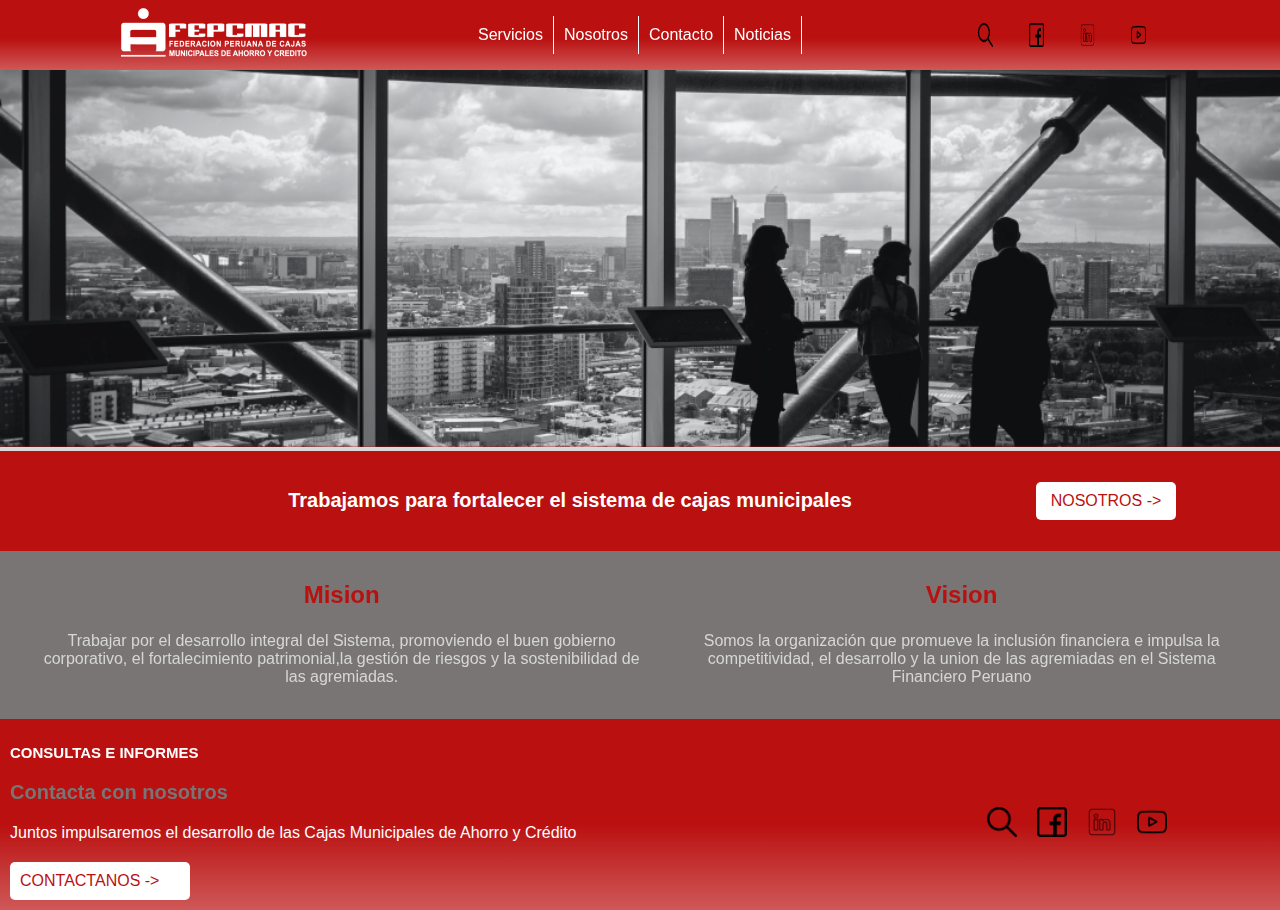
==== index.html @ 98a19c0d "Animaciones Header, Main en pages" ====
<!DOCTYPE html>
<html lang="en">

<head>
    <meta charset="UTF-8">
    <meta http-equiv="X-UA-Compatible" content="IE=edge">
    <meta name="viewport" content="width=device-width, initial-scale=1.0">
    <link href="https://unpkg.com/aos@2.3.1/dist/aos.css" rel="stylesheet">
    <link rel="stylesheet" href="./assets/css/style.css">
    <title>Inicio</title>
</head>

<body class="contenedor">
    <header class="header">
        <div class="header__logo">
            <a href="./index.html"><img class="header__logo--img" data-aos="zoom-in" src="./assets/img/logo-fepcmac-blanco.webp" alt="Logo"></a>    
        </div>
        <nav class="header__navBar" data-aos="fade-down"
        data-aos-easing="linear"
        data-aos-duration="1500">
            <ul>
                <li><a href="./pages/servicios.html">Servicios</a> </li>
                <li><a href="./pages/nosotros.html">Nosotros</a> </li>
                <li><a href="./pages/contacto.html">Contacto</a> </li>
                <li><a href="./pages/noticias.html">Noticias</a> </li>
            </ul>
        </nav>
        <!--<div class="boton-noticia"> 
            <a href="./pages/noticias.html">NOTICIAS</a>
        </div> -->
        <div class="header__iRedes" data-aos="fade-up"
        data-aos-duration="3000">
            <img src="./assets/img/lupa.png" alt="busqueda">
            <img src="./assets/img/facebook (1).png" alt="facebook">
            <img src="./assets/img/linkedin (1).png" alt="linkedin">
            <img src="./assets/img/youtube (1).png" alt="youtube">
        </div>
    </header>
    <!-- INICIO DEL MAIN -->
    <main class="main">
        <!-- banner y slogan-->
        <div class="seccion">
            <div class="seccion__banner" data-aos="fade-down"
            data-aos-easing="linear"
            data-aos-duration="1500">
                <img class="seccion__banner--img" src="./assets/img/banner_inicio.png" alt="banner">
            </div>
            <div class="seccion__slogan" data-aos="fade-up"
            data-aos-duration="3000">
                <h1>Trabajamos para fortalecer el sistema de cajas municipales</h1>
                <div class="seccion__btn">
                    <p>NOSOTROS -></p>
                </div>
            </div>
        </div>

        <section class="contenido">
            <div class="contenido__etiquetas1">
                <h2 class="contenido__etiquetas--titulo" data-aos="fade-down"
                data-aos-easing="linear"
                data-aos-duration="1500">Mision</h2>
                <p data-aos="fade-down"
                data-aos-easing="linear"
                data-aos-duration="1500">Trabajar por el desarrollo integral del Sistema, promoviendo el buen gobierno corporativo, el
                    fortalecimiento patrimonial,la gestión de riesgos y la sostenibilidad de las agremiadas.</p>
            </div>
            <div class="contenido__etiquetas1">
                <h2 class="contenido__etiquetas--titulo" data-aos="fade-down"
                data-aos-easing="linear"
                data-aos-duration="1500">Vision</h2>
                <p data-aos="fade-down"
                data-aos-easing="linear"
                data-aos-duration="1500">Somos la organización que promueve la inclusión financiera e impulsa la competitividad, el desarrollo
                    y la union de las agremiadas en el Sistema Financiero Peruano</p>
            </div>
        </section>
    </main>

    <!-- FOOTER-->
    <footer class="footer">
        
            <div class="footer__consultas">
                <h3 data-aos="zoom-in">CONSULTAS E INFORMES</h3>
                <h4 data-aos="zoom-in">Contacta con nosotros</h4>
                <p class="footer__slogan">Juntos impulsaremos el desarrollo de las Cajas Municipales de Ahorro y Crédito
                </p>
                <div class="footer__btn">
                    <p>CONTACTANOS -></p>
                </div>
            </div>
            <div class="footer__redes">
                <img src="./assets/img/lupa.png" alt="busqueda">
                <img src="./assets/img/facebook (1).png" alt="facebook">
                <img src="./assets/img/linkedin (1).png" alt="linkedin">
                <img src="./assets/img/youtube (1).png" alt="youtube">
            </div>
        
    </footer>
    <script src="https://unpkg.com/aos@2.3.1/dist/aos.js"></script>
    <script>
        AOS.init();
      </script>
</body>

</html>
---- assets/css/style.css ----
/*reset*/
* {
  margin: 0;
  padding: 0;
  font-family: sans-serif;
}

/* Grid contenedor */
.contenedor {
  display: grid;
  grid-template-columns: 1fr 1fr 1fr;
  grid-template-rows: auto auto auto;
  grid-template-areas:
    "header  header header"
    "main    main   main"
    "footer footer footer";
}
/* -- header -- */
.header {
  grid-area: header;
  display: flex;
  background: linear-gradient(
    0deg,
    rgba(255, 255, 255, 1) 0%,
    rgba(207, 88, 88, 1) 0%,
    rgba(186, 16, 16, 1) 45%
  );
  flex-direction: column;
  
  justify-content: center;
}
.header__logo {
 
  display: flex;
  justify-content: center;
}
.header__logo--img {
  display: flex;
  width: 200px;
}

.header__navBar {
  display: flex;
  justify-content: center;
}

.header__navBar ul {
  display: flex;
  list-style: none;
}
.header__navBar ul li {
  padding: 10px;
}

.header__navBar ul li a {
  color: #fff;
  text-decoration: none;
}
.header__iRedes {
  display: flex;
  justify-content: center;
}
.header__iRedes img {
  padding: 10px;
  width: 20px;
}



/* -- MAIN INDEX--*/
.main {
  grid-area: main;
}
/* Banner central */
.seccion__banner--img {
  width: 100%;
}

.seccion__slogan {
  display: flex;
  flex-direction: column;
  height: 150px;
  background-color: #ba1010;
}

.seccion__slogan h1 {
  font-size: 24px;
  padding: 18px;
  color: #fff;
  text-align: center;
}

.seccion__btn {
  display: flex;
  justify-content: center;
  -webkit-transition: 1s linear;
  transition: 1s linear;
}

.seccion__btn:hover{
  -webkit-transform: translateX(20px);
  transform: translateX(20px);
}

.seccion__btn p {
  background-color: #fff;
  width: 120px;
  border-radius: 5px;
  padding: 10px;
  text-align: center;
  color: #ba1010;
}

.contenido {
  display: flex;
  flex-direction: column;
  background-color: #797575;
}

.contenido__etiquetas--titulo {
  color: #ba1010;
  text-align: center;
  padding: 10px;
}


.contenido__etiquetas1 p {
  color: #d6d6d6;
  text-align: center;
  padding: 13px;
}

/* MAIN SERVICIOS */
.main{
  background-color: #D9D9D9
}
.productos{
  display: flex;
  flex-direction: column;
}
.productos__titulo{
  display: flex;
  justify-content:center;
  padding: 10px;
  color: #ba1010
}

.productos__box{
  display: flex;
  flex-direction: column;
  margin:5px 60px;
  padding-bottom: 25px;
  -webkit-transition: 1s linear;

  transition: 1s linear;
  background-color: #797575;
}

.productos__box:hover{
  -webkit-transform: translateY(20px);
  transform: translateY(20px);
}

.productos__box--img{
 display: flex;
 justify-content: center;
 padding: 10px;
}
.productos__box--pro{
  display: flex;
  flex-direction: column;
}
.productos__box--pro h2{
  text-align: center;
  color: #ba1010
}
.productos__box--pro p{
  text-align: center;
  padding: 15px;
  color: #fff;
}


.nosotros{
  display: flex;
  flex-direction: column;
  background-color: #D9D9D9;
  
}
.nosotros__titulo{
  display: flex;
  justify-content: center;
  padding: 15px;
  color: #ba1010;
}
.nosotros__contenido{
  display: flex;
  flex-direction: column;
  margin-bottom: 15px;
}
.nosotros__contenido--img{
  display: flex;
  justify-content: center;
  margin-bottom: 25px;
}

.nosotros__contenido--texto{
  display: flex;
  justify-content: center;
  text-align: center;
  background-color: #ba1010;
  padding: 15px;
}

.nosotros__contenido--texto p{
  color: #fff;
}

.contacto{
  display: flex;
  flex-direction: column;
}
.contacto__contenido{
  display: flex;
  justify-content: center;
  margin: 15px;
}

.contacto__contenido--img{
  width: 300px;
}
.form{
  display: flex;
  flex-direction: row;
  background-color: #fff;
  padding: 20px 0px;
}
.contacto__contenido--form{
  justify-content: center;
  align-items: center;
  width: 100%;
  max-width: 300px;
  margin: 0 auto;
  
}
.form-grupo input{
  width: 90%;
  margin: 0.5rem;
}
.form-grupo textarea{
  width: 90%;
  margin: 0.5rem; 
}
button{
  width: 250px;
  margin: 20px;
}

.section{
  display:flex;
  flex-direction: column;
  justify-content: center;
}
.noticias__titulo{
  display: flex;
  justify-content: center;
}
.noticias__titulo h1{
  color: #ba1010;
  
}

.section{
  display: flex;
  margin: 15px;
}
.noticias{
  display: flex;
  flex-direction: column;
  background-color: #fff;
  
}
.noticias__text--img{
  display: flex;
  justify-content: center;
}
.noticias__text--img img{
  width: 260px;
}

.noticias__text--text{
  display: flex;
  flex-direction: column;
  justify-content: center;
}

.noticias__text--text h2{
  padding:15px;
  text-align: center;
}
.noticias__text--text p{
  padding:15px;
  text-align: justify;
}
.noticias__card{
  display: flex;
  flex-direction: row;
  align-items:center;
  padding: 10px;
}
.noticias__card img{
  width: 15px;
  padding: 10px;
}


/* -- FOOTER -- */
.footer {
  grid-area: footer;
  display: flex;
  background: linear-gradient(
    0deg,
    rgba(255, 255, 255, 1) 0%,
    rgba(207, 88, 88, 1) 0%,
    rgba(186, 16, 16, 1) 45%
  );
  flex-direction: column;
}

.footer__consultas {
  display: flex;
  flex-direction: column;
}

.footer__consultas h3 {
  display: flex;
  justify-content: center;
  padding: 10px;
  color: white;
  font-size: 15px;
}

.footer__consultas h4 {
  display: flex;
  justify-content: center;
  padding: 10px;
  color: #797575;
  font-size: 20px;
}

.footer__slogan {
  display: flex;
  text-align: center;
  padding: 10px;
  color: #fff;
}

.footer__slogan p {
  display: flex;
  text-align: center;
}

.footer__slogan {
  display: flex;
  justify-content: center;
}
.footer__btn {
  display: flex;
  justify-content: center;
}


.footer__btn p {
  display: flex;
  background-color: #fff;
  width: 160px;
  border-radius: 5px;
  padding: 10px;
  text-align: center;
  color: #ba1010;
}

.footer__redes {
  display: flex;
  justify-content: center;
}

.footer__redes img {
  width: 30px;
  margin: 10px;
  padding: 10px;
}


/*----------------------------------------------------------------*/

/* -- MEDIA QUERY --*/
@media (min-width: 780px){
  .header{
    flex-direction: row;
  }
  .header__logo{
    width:33%;
  }
  .header__logo--img{
    width: 200px;
  }
  .header__navBar{
    width:33%; 
    align-items: center;
  }
  .header__navBar ul li{
    border-right: 1px solid #fff;
  }
  .header__iRedes{
    width:33%;
    padding: 5px;
  }
  .header__iRedes img{
    width:15px;
    padding: 18px;
  }

  .seccion__slogan{
    flex-direction: row;
    height: 100px;
    justify-content: center;
    align-items: center;
  }
  .seccion__slogan h1 {
    font-size: 20px;
    width: 70%;
  }

  .contenido{
    flex-direction: row;
    padding: 20px;
  }
  .box{
    display: flex;
    flex-direction: row;
    justify-content:center;
      
  }
  .productos__box{
    width: 30%;
    /*width: 272px;*/
    margin: 5px; 
  }
 .productos__box--img{
  width: 100%;
  padding: 5px 0px;
 }

 .productos__box--img img{
  width: 230px;
 }

 .productos__box--pro{
  width: 100%;
 }

 .nosotros__contenido{
  flex-direction: row;
  align-items: center;
  justify-content: center;
 }

 .nosotros__contenido--img{
  padding: 15px;
 }
 .nosotros__contenido--texto{
  
  height: 100px;
 }

.contacto{
  flex-direction: row;
  width: 100%;
}
.contacto__contenido{
  width: 50%;
}

.form{
  width: 50%;
  justify-content:center;
  margin: 15px;
}
.contacto__contenido--form{
  width:100%;
}
.section{
  flex-direction: row;
  justify-content:space-between;
  
}
.noticias{
  flex-direction: row;
  padding: 0px;
  

}
.noticias__text{
  flex-direction: row;
}


  .footer {
    flex-direction: row;
    padding-top: 15px;  
  }

  .footer__consultas {
    width: 70%;
  }
  .footer__consultas h3 {
    justify-content: left;
  }

  .footer__consultas h4 {
    justify-content: left;
  }

  .footer__slogan {
    justify-content: left;
    padding: 10px;
  }

  .footer__slogan {
    text-align: left;
  }
  .footer__btn {
    padding: 10px;
    justify-content: left;
  }

  .footer__redes {
    align-items: center;
    margin: 15px;
    width: 30%;
  }

  .footer__redes img {
    width: 30px;
    height: 30px;
    margin: 5px;
    padding: 5px;
  }


}
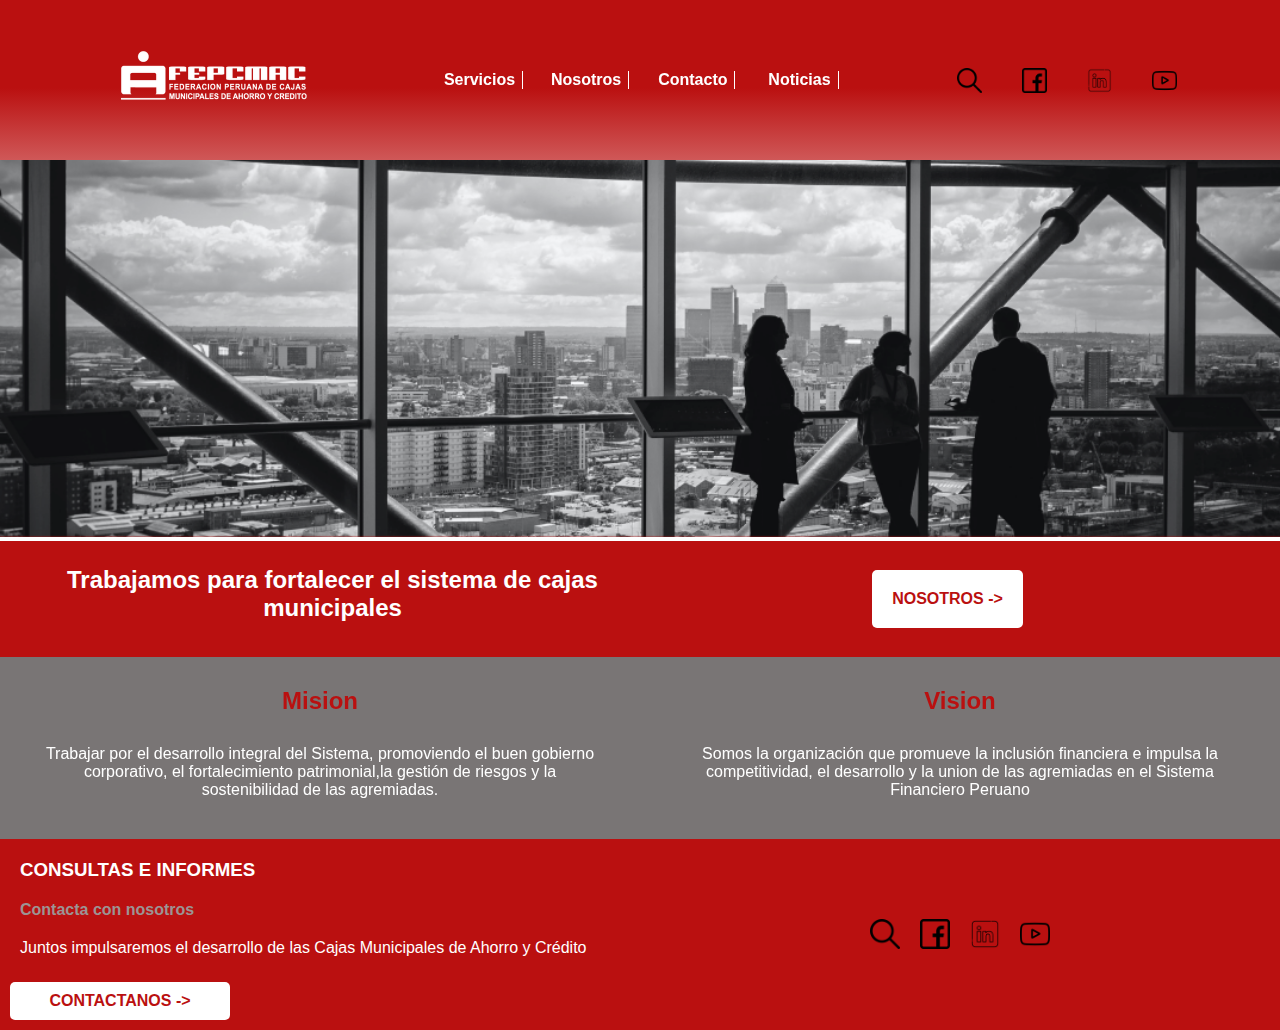
==== commit 9b8134f3: "Cambio total de CSS con Grid y animaciones" ====
--- a/index.html
+++ b/index.html
@@ -25,9 +25,6 @@
                 <li><a href="./pages/noticias.html">Noticias</a> </li>
             </ul>
         </nav>
-        <!--<div class="boton-noticia"> 
-            <a href="./pages/noticias.html">NOTICIAS</a>
-        </div> -->
         <div class="header__iRedes" data-aos="fade-up"
         data-aos-duration="3000">
             <img src="./assets/img/lupa.png" alt="busqueda">
@@ -80,8 +77,8 @@
     <footer class="footer">
         
             <div class="footer__consultas">
-                <h3 data-aos="zoom-in">CONSULTAS E INFORMES</h3>
-                <h4 data-aos="zoom-in">Contacta con nosotros</h4>
+                <h3>CONSULTAS E INFORMES</h3>
+                <h4>Contacta con nosotros</h4>
                 <p class="footer__slogan">Juntos impulsaremos el desarrollo de las Cajas Municipales de Ahorro y Crédito
                 </p>
                 <div class="footer__btn">
--- a/assets/css/style.css
+++ b/assets/css/style.css
@@ -4,549 +4,347 @@
   padding: 0;
   font-family: sans-serif;
 }
-
-/* Grid contenedor */
-.contenedor {
-  display: grid;
-  grid-template-columns: 1fr 1fr 1fr;
-  grid-template-rows: auto auto auto;
-  grid-template-areas:
-    "header  header header"
-    "main    main   main"
-    "footer footer footer";
-}
-/* -- header -- */
-.header {
-  grid-area: header;
-  display: flex;
+.header{
+  display: grid;
+  grid-template-columns: 1fr ;
   background: linear-gradient(
     0deg,
     rgba(255, 255, 255, 1) 0%,
     rgba(207, 88, 88, 1) 0%,
     rgba(186, 16, 16, 1) 45%
   );
-  flex-direction: column;
-  
-  justify-content: center;
-}
+  width: 100%;
+  height: 160px;  
+
+}
+
 .header__logo {
- 
+  display: grid;
+  justify-items: center; 
+  align-items: center;
+}
+
+.header__logo--img {
+  width: 200px;    
+}
+
+.header__navBar{
+  display: grid;
+}
+
+.header__navBar ul {
+  display: grid;
+  grid-template-columns: repeat(4, 1fr);
+  justify-items: center;
+  list-style: none;
+}
+
+.header__navBar ul li a{
+  padding: 07px;
+  margin-top: 20px;
+  font-size: 1rem;
+  font-weight: bold;
+  color: #fff; 
+  text-decoration: none;
+  transition: all 0.3s ease-in-out;
+}
+
+.header__iRedes {
+  display: grid;
+  grid-template-columns: repeat (4, 1fr);
   display: flex;
   justify-content: center;
-}
-.header__logo--img {
-  display: flex;
-  width: 200px;
-}
-
-.header__navBar {
-  display: flex;
-  justify-content: center;
-}
-
-.header__navBar ul {
-  display: flex;
-  list-style: none;
-}
-.header__navBar ul li {
-  padding: 10px;
-}
-
-.header__navBar ul li a {
+ 
+}
+.header__iRedes img {
+  width: 20px;
+  display: grid;
+  grid-template-columns: repeat (4, 1fr);
+  margin: 10px;
+  padding: 10px;
+}
+
+.seccion__banner img {
+  width: 100%;
+  height: 100%;
+}
+
+.seccion__slogan{
+  display: grid;
+  grid-template-columns: 1fr;
+  justify-items: center;
+  align-items: center;
+  padding: 10px;
+  background-color: #ba1010;
+}
+.seccion__slogan h1{
+  font-size: 1.5rem;
   color: #fff;
-  text-decoration: none;
-}
-.header__iRedes {
-  display: flex;
-  justify-content: center;
-}
-.header__iRedes img {
-  padding: 10px;
-  width: 20px;
-}
-
-
-
-/* -- MAIN INDEX--*/
-.main {
-  grid-area: main;
-}
-/* Banner central */
-.seccion__banner--img {
-  width: 100%;
-}
-
-.seccion__slogan {
-  display: flex;
-  flex-direction: column;
-  height: 150px;
-  background-color: #ba1010;
-}
-
-.seccion__slogan h1 {
-  font-size: 24px;
-  padding: 18px;
-  color: #fff;
-  text-align: center;
-}
-
-.seccion__btn {
-  display: flex;
-  justify-content: center;
+  font-weight: bold;
+  text-align: center;
+  margin-bottom: 10px;
+}
+
+.seccion__slogan p{
+  font-size: 1rem;
+  color: #ba1010;
+  font-weight: bold;
+  text-align: center;
+  background-color: #fff;
+  padding: 10px;
+  border-radius:5px; 
+}
+
+.seccion_btn{
   -webkit-transition: 1s linear;
   transition: 1s linear;
 }
-
 .seccion__btn:hover{
   -webkit-transform: translateX(20px);
   transform: translateX(20px);
 }
 
-.seccion__btn p {
+.contenido{
+  display: grid;
+  grid-template-columns: 1fr;
+}
+
+.contenido__etiquetas1{
+  background-color: #797575
+  
+}
+
+.contenido__etiquetas--titulo{
+  color: #ba1010;
+  text-align: center;
+  padding: 10px;
+}
+
+.contenido__etiquetas1 p{
+  color: #fff;
+  text-align: center; 
+  padding: 10px;
+}
+
+/* PAGE SERVICE*/
+
+.productos{
+  display: grid;
+  grid-template-columns:1fr;
+  justify-items: center;
+  background-color: #797575;
+}
+
+.productos__titulo{
+  padding: 10px;
+}
+
+.box{
+  display: grid;
+  grid-template-columns:1fr;
+  justify-items: center;
+  padding: 15px;
+}
+.productos__box{
+  display: grid;
+  grid-template-columns:1fr;
+  justify-items: center;
+  background-color:#9C9494;
+  padding: 10px;
+  width: 250px;
+  margin: 10px;
+}
+
+.productos__titulo{
+  color:#ba1010;
+ 
+}
+.productos__box--pro h2{
+  color:#ba1010;
+  text-align: center;
+  padding: 5px;
+}
+
+.productos__box--pro p{
+  color:#fff;
+  text-align: center;
+  padding: 5px;
+}
+
+/* PAGE ABOUT*/
+
+.nosotros{
+  display: grid;
+  grid-template-columns:1fr;
+  justify-items: center;
+  background-color: #9C9494;
+}
+
+.nosotros__contenido{
+  display: grid;
+  grid-template-columns: 1fr;
+}
+.nosotros h1{
+  color: #ba1010;
+  padding: 10px;
+}
+.nosotros__contenido--img{
+  display: grid;
+  justify-items: center;
+  padding: 10px;
+}
+
+.nosotros__contenido--texto{
+  display: grid;
+  grid-template-columns: 1fr;
+  background-color: #ba1010;
+  padding: 10px;
+  margin: 10px;
+}
+.nosotros__contenido--texto p{
+  color: #fff;
+  text-align: center;
+}
+
+
+/* FOOTER */
+.footer{
+  display:grid;
+  grid-template-columns: 1fr;
+  text-align: center;
+  background-color: #ba1010;
+}
+
+.footer__consultas{
+  padding: 10px;
+}
+
+.footer__consultas h3{
+  padding: 10px;
+  color: #fff
+  
+}
+
+.footer__consultas h4{
+  padding: 10px;
+  color: #9C9494;
+}
+.footer__consultas p{
+  padding: 10px;
+  color: #fff;
+}
+
+
+
+.footer__btn p{
+  font-size: 1rem;
+  color: #ba1010;
+  font-weight: bold;
+  text-align: center;
   background-color: #fff;
-  width: 120px;
-  border-radius: 5px;
-  padding: 10px;
-  text-align: center;
-  color: #ba1010;
-}
-
-.contenido {
-  display: flex;
-  flex-direction: column;
-  background-color: #797575;
-}
-
-.contenido__etiquetas--titulo {
-  color: #ba1010;
-  text-align: center;
-  padding: 10px;
-}
-
-
-.contenido__etiquetas1 p {
-  color: #d6d6d6;
-  text-align: center;
-  padding: 13px;
-}
-
-/* MAIN SERVICIOS */
-.main{
-  background-color: #D9D9D9
-}
-.productos{
-  display: flex;
-  flex-direction: column;
-}
-.productos__titulo{
-  display: flex;
-  justify-content:center;
-  padding: 10px;
-  color: #ba1010
-}
-
-.productos__box{
-  display: flex;
-  flex-direction: column;
-  margin:5px 60px;
-  padding-bottom: 25px;
-  -webkit-transition: 1s linear;
-
-  transition: 1s linear;
-  background-color: #797575;
-}
-
-.productos__box:hover{
-  -webkit-transform: translateY(20px);
-  transform: translateY(20px);
-}
-
-.productos__box--img{
- display: flex;
- justify-content: center;
- padding: 10px;
-}
-.productos__box--pro{
-  display: flex;
-  flex-direction: column;
-}
-.productos__box--pro h2{
-  text-align: center;
-  color: #ba1010
-}
-.productos__box--pro p{
-  text-align: center;
-  padding: 15px;
-  color: #fff;
-}
-
-
-.nosotros{
-  display: flex;
-  flex-direction: column;
-  background-color: #D9D9D9;
-  
-}
-.nosotros__titulo{
+  padding: 10px;
+  border-radius:5px;
+}
+
+
+.footer__redes {
+  display: grid;
+  grid-template-columns: repeat (4, 1fr);
   display: flex;
   justify-content: center;
-  padding: 15px;
-  color: #ba1010;
-}
+ 
+}
+.footer__redes img {
+  width: 20px;
+  display: grid;
+  grid-template-columns: repeat (4, 1fr);
+  margin: 10px;
+}
+
+/* media queries */
+
+@media (min-width: 780px){
+ .header{
+  grid-template-columns: repeat(3,1fr);
+ } 
+
+ .header__navBar ul{
+  align-items: center;
+  
+ }
+ .header__iRedes{
+  align-items: center;
+ }
+
+ .header__navBar ul li {
+  border-right: 1px solid #fff;
+ }
+ 
+ .header__iRedes img{
+  width: 25px;
+  height: 25px;
+ }
+
+ .seccion__slogan{
+ grid-template-columns:repeat(2, 1fr);
+ padding: 25px;
+}
+.seccion__slogan h1{
+display: grid;
+grid-template-columns: 1fr;
+}
+.seccion__slogan p{
+  padding: 20px;
+}
+
+.contenido{
+  grid-template-columns: repeat(2, 1fr); 
+}
+.contenido__etiquetas1{
+  padding: 20px;
+}
+.contenido__etiquetas1 p{
+  padding: 20px;  
+}
+
+.box{
+  grid-template-columns: repeat(3,1fr);
+  
+}
+
+.footer{
+  grid-template-columns: repeat(2,1fr);
+  text-align: left;
+}
+
+.footer__btn p{
+  width: 200px;
+  margin-top: 15px;
+}
+.footer__redes{
+  align-items: center;
+}
+
+.footer__redes img{
+  width: 30px;
+  height: 30px;
+}
+
 .nosotros__contenido{
-  display: flex;
-  flex-direction: column;
-  margin-bottom: 15px;
-}
-.nosotros__contenido--img{
-  display: flex;
-  justify-content: center;
-  margin-bottom: 25px;
-}
-
+  grid-template-columns: repeat(2, 1fr);
+  justify-content: center;  
+  align-items: center;
+}
 .nosotros__contenido--texto{
-  display: flex;
-  justify-content: center;
-  text-align: center;
-  background-color: #ba1010;
-  padding: 15px;
-}
-
-.nosotros__contenido--texto p{
-  color: #fff;
-}
-
-.contacto{
-  display: flex;
-  flex-direction: column;
-}
-.contacto__contenido{
-  display: flex;
-  justify-content: center;
-  margin: 15px;
-}
-
-.contacto__contenido--img{
-  width: 300px;
-}
-.form{
-  display: flex;
-  flex-direction: row;
-  background-color: #fff;
-  padding: 20px 0px;
-}
-.contacto__contenido--form{
-  justify-content: center;
-  align-items: center;
-  width: 100%;
-  max-width: 300px;
-  margin: 0 auto;
-  
-}
-.form-grupo input{
-  width: 90%;
-  margin: 0.5rem;
-}
-.form-grupo textarea{
-  width: 90%;
-  margin: 0.5rem; 
-}
-button{
-  width: 250px;
-  margin: 20px;
-}
-
-.section{
-  display:flex;
-  flex-direction: column;
-  justify-content: center;
-}
-.noticias__titulo{
-  display: flex;
-  justify-content: center;
-}
-.noticias__titulo h1{
-  color: #ba1010;
-  
-}
-
-.section{
-  display: flex;
-  margin: 15px;
-}
-.noticias{
-  display: flex;
-  flex-direction: column;
-  background-color: #fff;
-  
-}
-.noticias__text--img{
-  display: flex;
-  justify-content: center;
-}
-.noticias__text--img img{
-  width: 260px;
-}
-
-.noticias__text--text{
-  display: flex;
-  flex-direction: column;
-  justify-content: center;
-}
-
-.noticias__text--text h2{
-  padding:15px;
-  text-align: center;
-}
-.noticias__text--text p{
-  padding:15px;
-  text-align: justify;
-}
-.noticias__card{
-  display: flex;
-  flex-direction: row;
-  align-items:center;
-  padding: 10px;
-}
-.noticias__card img{
-  width: 15px;
-  padding: 10px;
-}
-
-
-/* -- FOOTER -- */
-.footer {
-  grid-area: footer;
-  display: flex;
-  background: linear-gradient(
-    0deg,
-    rgba(255, 255, 255, 1) 0%,
-    rgba(207, 88, 88, 1) 0%,
-    rgba(186, 16, 16, 1) 45%
-  );
-  flex-direction: column;
-}
-
-.footer__consultas {
-  display: flex;
-  flex-direction: column;
-}
-
-.footer__consultas h3 {
-  display: flex;
-  justify-content: center;
-  padding: 10px;
-  color: white;
-  font-size: 15px;
-}
-
-.footer__consultas h4 {
-  display: flex;
-  justify-content: center;
-  padding: 10px;
-  color: #797575;
-  font-size: 20px;
-}
-
-.footer__slogan {
-  display: flex;
-  text-align: center;
-  padding: 10px;
-  color: #fff;
-}
-
-.footer__slogan p {
-  display: flex;
-  text-align: center;
-}
-
-.footer__slogan {
-  display: flex;
-  justify-content: center;
-}
-.footer__btn {
-  display: flex;
-  justify-content: center;
-}
-
-
-.footer__btn p {
-  display: flex;
-  background-color: #fff;
-  width: 160px;
-  border-radius: 5px;
-  padding: 10px;
-  text-align: center;
-  color: #ba1010;
-}
-
-.footer__redes {
-  display: flex;
-  justify-content: center;
-}
-
-.footer__redes img {
-  width: 30px;
-  margin: 10px;
-  padding: 10px;
-}
-
-
-/*----------------------------------------------------------------*/
-
-/* -- MEDIA QUERY --*/
-@media (min-width: 780px){
-  .header{
-    flex-direction: row;
-  }
-  .header__logo{
-    width:33%;
-  }
-  .header__logo--img{
-    width: 200px;
-  }
-  .header__navBar{
-    width:33%; 
-    align-items: center;
-  }
-  .header__navBar ul li{
-    border-right: 1px solid #fff;
-  }
-  .header__iRedes{
-    width:33%;
-    padding: 5px;
-  }
-  .header__iRedes img{
-    width:15px;
-    padding: 18px;
-  }
-
-  .seccion__slogan{
-    flex-direction: row;
-    height: 100px;
-    justify-content: center;
-    align-items: center;
-  }
-  .seccion__slogan h1 {
-    font-size: 20px;
-    width: 70%;
-  }
-
-  .contenido{
-    flex-direction: row;
-    padding: 20px;
-  }
-  .box{
-    display: flex;
-    flex-direction: row;
-    justify-content:center;
-      
-  }
-  .productos__box{
-    width: 30%;
-    /*width: 272px;*/
-    margin: 5px; 
-  }
- .productos__box--img{
-  width: 100%;
-  padding: 5px 0px;
- }
-
- .productos__box--img img{
-  width: 230px;
- }
-
- .productos__box--pro{
-  width: 100%;
- }
-
- .nosotros__contenido{
-  flex-direction: row;
-  align-items: center;
-  justify-content: center;
- }
-
- .nosotros__contenido--img{
-  padding: 15px;
- }
- .nosotros__contenido--texto{
-  
-  height: 100px;
- }
-
-.contacto{
-  flex-direction: row;
-  width: 100%;
-}
-.contacto__contenido{
-  width: 50%;
-}
-
-.form{
-  width: 50%;
-  justify-content:center;
-  margin: 15px;
-}
-.contacto__contenido--form{
   width:100%;
-}
-.section{
-  flex-direction: row;
-  justify-content:space-between;
-  
-}
-.noticias{
-  flex-direction: row;
-  padding: 0px;
-  
-
-}
-.noticias__text{
-  flex-direction: row;
-}
-
-
-  .footer {
-    flex-direction: row;
-    padding-top: 15px;  
-  }
-
-  .footer__consultas {
-    width: 70%;
-  }
-  .footer__consultas h3 {
-    justify-content: left;
-  }
-
-  .footer__consultas h4 {
-    justify-content: left;
-  }
-
-  .footer__slogan {
-    justify-content: left;
-    padding: 10px;
-  }
-
-  .footer__slogan {
-    text-align: left;
-  }
-  .footer__btn {
-    padding: 10px;
-    justify-content: left;
-  }
-
-  .footer__redes {
-    align-items: center;
-    margin: 15px;
-    width: 30%;
-  }
-
-  .footer__redes img {
-    width: 30px;
-    height: 30px;
-    margin: 5px;
-    padding: 5px;
-  }
-
-
-}+  height:120px;
+  align-items: center;
+ 
+}
+
+}
+
+
+
+
+
